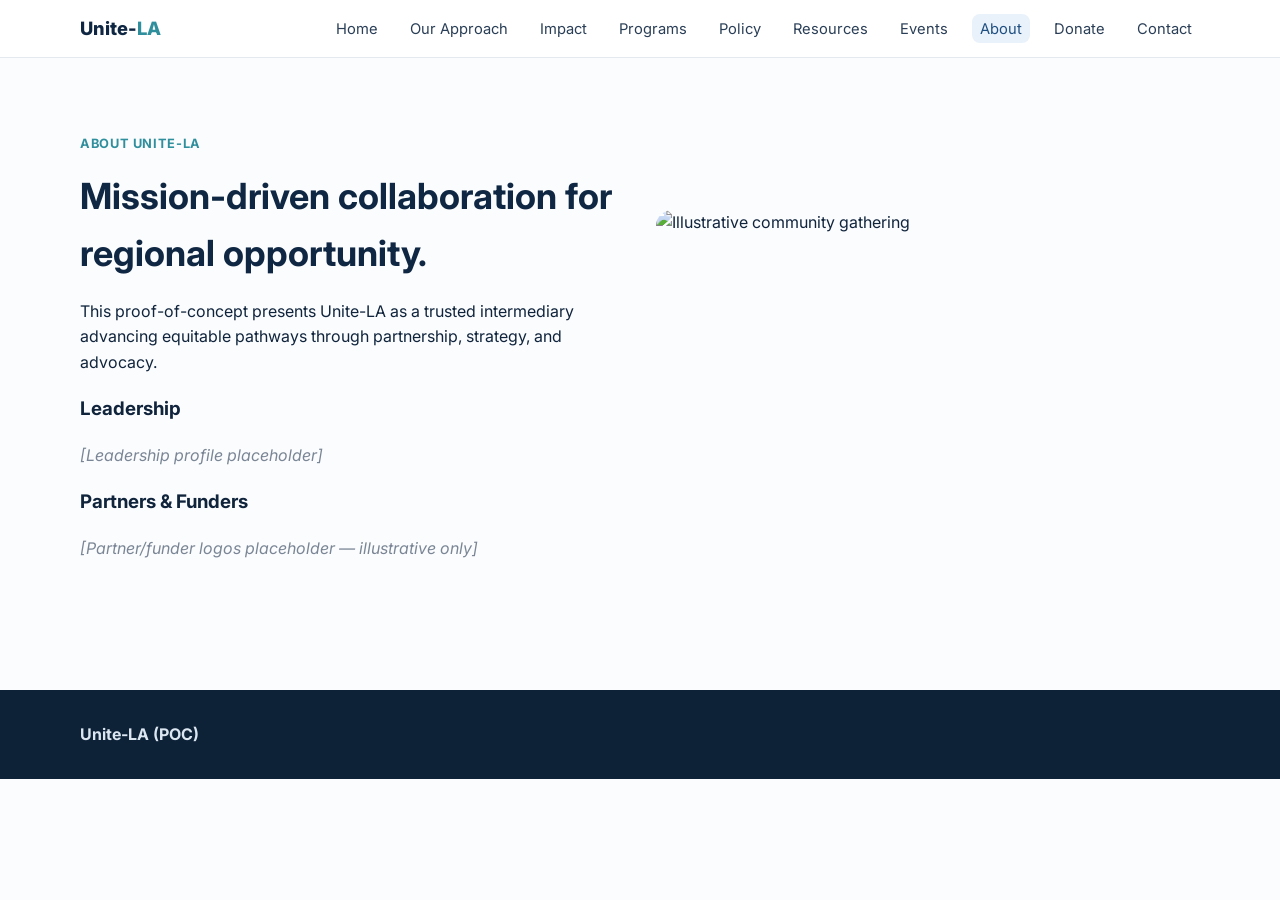
==== about.html @ 8a62d7e9 "Create Unite-LA modern nonprofit website proof of concept" ====
<!doctype html><html lang='en'><head><meta charset='UTF-8'><meta name='viewport' content='width=device-width,initial-scale=1'><title>About | Unite-LA POC</title><link href='https://fonts.googleapis.com/css2?family=Inter:wght@400;600;700;800&display=swap' rel='stylesheet'><link rel='stylesheet' href='styles.css'></head><body><header><div class='container nav-wrap'><a class='brand' href='index.html'>Unite-<span>LA</span></a><nav><ul><li><a href='index.html'>Home</a></li><li><a href='approach.html'>Our Approach</a></li><li><a href='impact.html'>Impact</a></li><li><a href='programs.html'>Programs</a></li><li><a href='policy.html'>Policy</a></li><li><a href='resources.html'>Resources</a></li><li><a href='events.html'>Events</a></li><li><a class='active' href='about.html'>About</a></li><li><a href='donate.html'>Donate</a></li><li><a href='contact.html'>Contact</a></li></ul></nav></div></header>
<section><div class='container split'><div><p class='eyebrow'>About Unite-LA</p><h2>Mission-driven collaboration for regional opportunity.</h2><p>This proof-of-concept presents Unite-LA as a trusted intermediary advancing equitable pathways through partnership, strategy, and advocacy.</p><h3>Leadership</h3><p class='placeholder'>[Leadership profile placeholder]</p><h3>Partners & Funders</h3><p class='placeholder'>[Partner/funder logos placeholder — illustrative only]</p></div><img src='https://images.unsplash.com/photo-1529156069898-49953e39b3ac?auto=format&fit=crop&w=1200&q=80' alt='Illustrative community gathering'></div></div></section>
<footer><div class='container'><strong>Unite-LA (POC)</strong></div></footer></body></html>
---- styles.css ----
:root {
  --navy: #0f2742;
  --blue: #1f4f82;
  --teal: #2f8f9d;
  --sand: #f4f1eb;
  --ink: #10243c;
}
* { box-sizing: border-box; }
body {
  margin: 0;
  font-family: Inter, system-ui, -apple-system, Segoe UI, Roboto, sans-serif;
  color: var(--ink);
  line-height: 1.6;
  background: #fbfcfe;
}
a { color: inherit; text-decoration: none; }
.container { width: min(1120px, 92vw); margin: 0 auto; }
header {
  position: sticky; top: 0; z-index: 20;
  background: rgba(255,255,255,.95); backdrop-filter: blur(8px);
  border-bottom: 1px solid #e4e8ef;
}
.nav-wrap { display:flex; align-items:center; justify-content:space-between; padding: .85rem 0; }
.brand { font-weight: 800; font-size: 1.15rem; color: var(--navy); }
.brand span { color: var(--teal); }
nav ul { margin:0; padding:0; list-style:none; display:flex; gap:1rem; flex-wrap:wrap; }
nav a { font-size: .92rem; color:#2a3f57; padding:.35rem .5rem; border-radius:8px; }
nav a:hover, nav a.active { background:#e9f2fa; color: var(--blue); }
.btn {
  display:inline-block; padding:.72rem 1.1rem; border-radius: 10px;
  font-weight: 600; font-size:.95rem; transition:.2s ease;
}
.btn-primary { background: var(--blue); color:#fff; }
.btn-primary:hover { background:#173f68; }
.btn-outline { border:1px solid #b6c6d8; color: var(--blue); }
.btn-outline:hover { background:#eef4fb; }
.hero {
  min-height: 60vh; display:grid; align-items:end;
  background-size:cover; background-position:center;
  position:relative; color:#fff;
}
.hero::before {
  content:""; position:absolute; inset:0;
  background: linear-gradient(120deg, rgba(8,26,44,.86), rgba(20,58,93,.55));
}
.hero-content { position:relative; padding:5rem 0 4rem; max-width: 720px; }
.kicker { text-transform:uppercase; letter-spacing:.08em; font-size:.75rem; font-weight:700; color:#9ad6e2; }
h1 { font-size: clamp(2rem, 4.8vw, 3.5rem); line-height:1.1; margin:.5rem 0 1rem; }
h2 { font-size: clamp(1.5rem,3.2vw,2.25rem); margin:0 0 .8rem; color:var(--navy); }
section { padding: 4rem 0; }
.section-muted { background: var(--sand); }
.grid { display:grid; gap:1.25rem; }
.grid-3 { grid-template-columns: repeat(auto-fit, minmax(220px,1fr)); }
.grid-2 { grid-template-columns: repeat(auto-fit, minmax(280px,1fr)); }
.card {
  background:#fff; border:1px solid #e2e8f0; border-radius:14px;
  padding:1.2rem; box-shadow: 0 10px 24px rgba(15,39,66,.05);
}
.card img { width:100%; height:170px; object-fit:cover; border-radius:10px; margin-bottom:.9rem; }
.eyebrow { color:var(--teal); font-weight:700; font-size:.8rem; letter-spacing:.05em; text-transform:uppercase; }
.split { display:grid; gap:2rem; grid-template-columns:repeat(auto-fit,minmax(300px,1fr)); align-items:center; }
.split img { width:100%; border-radius:16px; min-height:280px; object-fit:cover; }
.diagram-step { border-left: 3px solid var(--teal); padding-left: 1rem; margin-bottom:1rem; }
.placeholder { color:#7a8695; font-style: italic; }
footer { background:#0d2137; color:#dbe6f1; padding:2rem 0; margin-top:3rem; }
footer a { color:#dbe6f1; }
form { display:grid; gap:.8rem; }
input, textarea, select {
  width:100%; padding:.7rem .8rem; border:1px solid #c9d4e2; border-radius:9px; font:inherit;
}
@media (max-width: 740px){
  .nav-wrap { flex-direction:column; align-items:flex-start; gap:.8rem; }
}
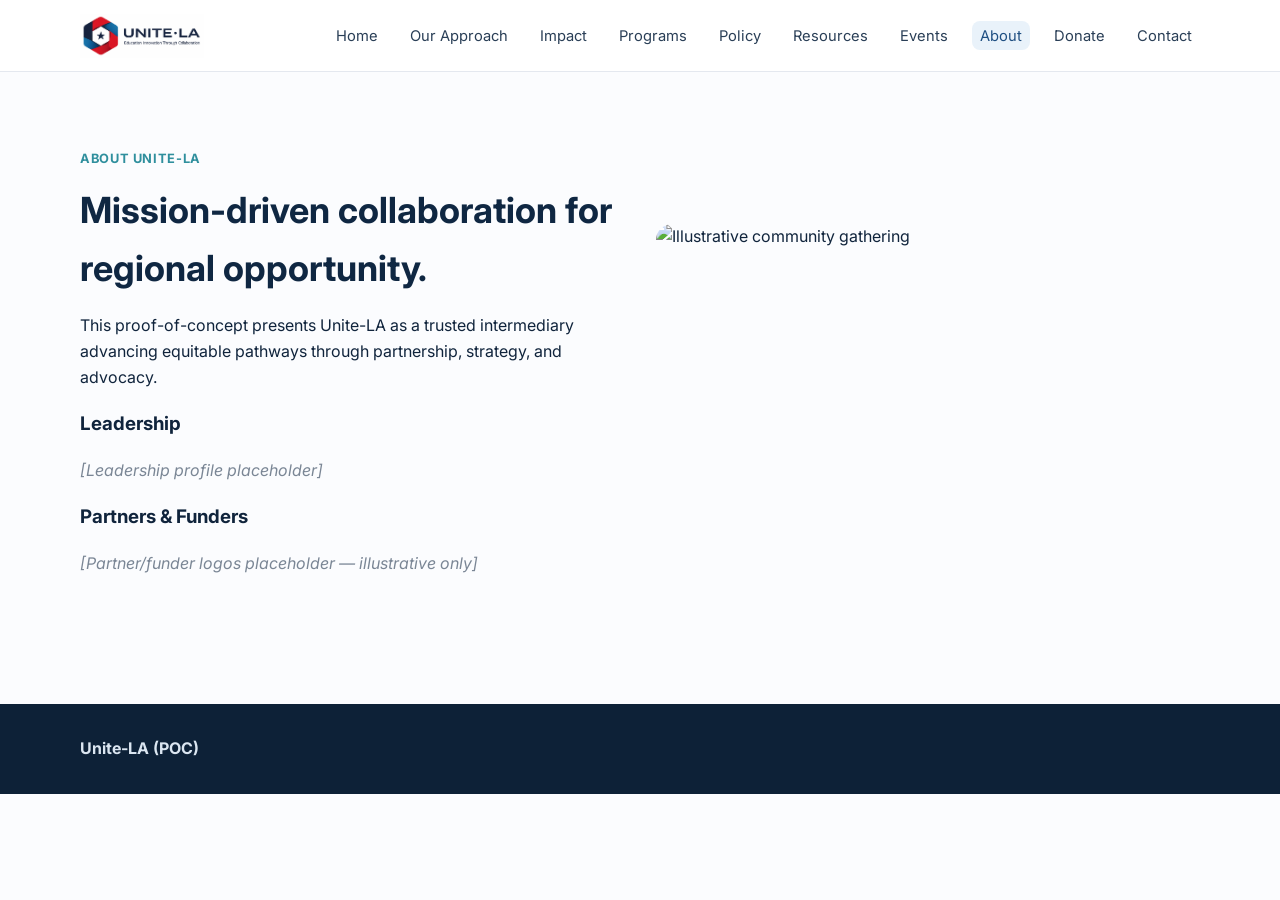
==== commit f7a9a297: "Replace navbar text branding with Unite LA logo" ====
--- a/about.html
+++ b/about.html
@@ -1,3 +1,3 @@
-<!doctype html><html lang='en'><head><meta charset='UTF-8'><meta name='viewport' content='width=device-width,initial-scale=1'><title>About | Unite-LA POC</title><link href='https://fonts.googleapis.com/css2?family=Inter:wght@400;600;700;800&display=swap' rel='stylesheet'><link rel='stylesheet' href='styles.css'></head><body><header><div class='container nav-wrap'><a class='brand' href='index.html'>Unite-<span>LA</span></a><nav><ul><li><a href='index.html'>Home</a></li><li><a href='approach.html'>Our Approach</a></li><li><a href='impact.html'>Impact</a></li><li><a href='programs.html'>Programs</a></li><li><a href='policy.html'>Policy</a></li><li><a href='resources.html'>Resources</a></li><li><a href='events.html'>Events</a></li><li><a class='active' href='about.html'>About</a></li><li><a href='donate.html'>Donate</a></li><li><a href='contact.html'>Contact</a></li></ul></nav></div></header>
+<!doctype html><html lang='en'><head><meta charset='UTF-8'><meta name='viewport' content='width=device-width,initial-scale=1'><title>About | Unite-LA POC</title><link href='https://fonts.googleapis.com/css2?family=Inter:wght@400;600;700;800&display=swap' rel='stylesheet'><link rel='stylesheet' href='styles.css'></head><body><header><div class='container nav-wrap'><a class='brand' href='index.html'><img src='Unite LA.png' alt='Unite LA logo'></a><nav><ul><li><a href='index.html'>Home</a></li><li><a href='approach.html'>Our Approach</a></li><li><a href='impact.html'>Impact</a></li><li><a href='programs.html'>Programs</a></li><li><a href='policy.html'>Policy</a></li><li><a href='resources.html'>Resources</a></li><li><a href='events.html'>Events</a></li><li><a class='active' href='about.html'>About</a></li><li><a href='donate.html'>Donate</a></li><li><a href='contact.html'>Contact</a></li></ul></nav></div></header>
 <section><div class='container split'><div><p class='eyebrow'>About Unite-LA</p><h2>Mission-driven collaboration for regional opportunity.</h2><p>This proof-of-concept presents Unite-LA as a trusted intermediary advancing equitable pathways through partnership, strategy, and advocacy.</p><h3>Leadership</h3><p class='placeholder'>[Leadership profile placeholder]</p><h3>Partners & Funders</h3><p class='placeholder'>[Partner/funder logos placeholder — illustrative only]</p></div><img src='https://images.unsplash.com/photo-1529156069898-49953e39b3ac?auto=format&fit=crop&w=1200&q=80' alt='Illustrative community gathering'></div></div></section>
 <footer><div class='container'><strong>Unite-LA (POC)</strong></div></footer></body></html>
--- a/styles.css
+++ b/styles.css
@@ -21,8 +21,8 @@
   border-bottom: 1px solid #e4e8ef;
 }
 .nav-wrap { display:flex; align-items:center; justify-content:space-between; padding: .85rem 0; }
-.brand { font-weight: 800; font-size: 1.15rem; color: var(--navy); }
-.brand span { color: var(--teal); }
+.brand { display:inline-flex; align-items:center; color: var(--navy); }
+.brand img { display:block; height: 44px; width: auto; }
 nav ul { margin:0; padding:0; list-style:none; display:flex; gap:1rem; flex-wrap:wrap; }
 nav a { font-size: .92rem; color:#2a3f57; padding:.35rem .5rem; border-radius:8px; }
 nav a:hover, nav a.active { background:#e9f2fa; color: var(--blue); }
